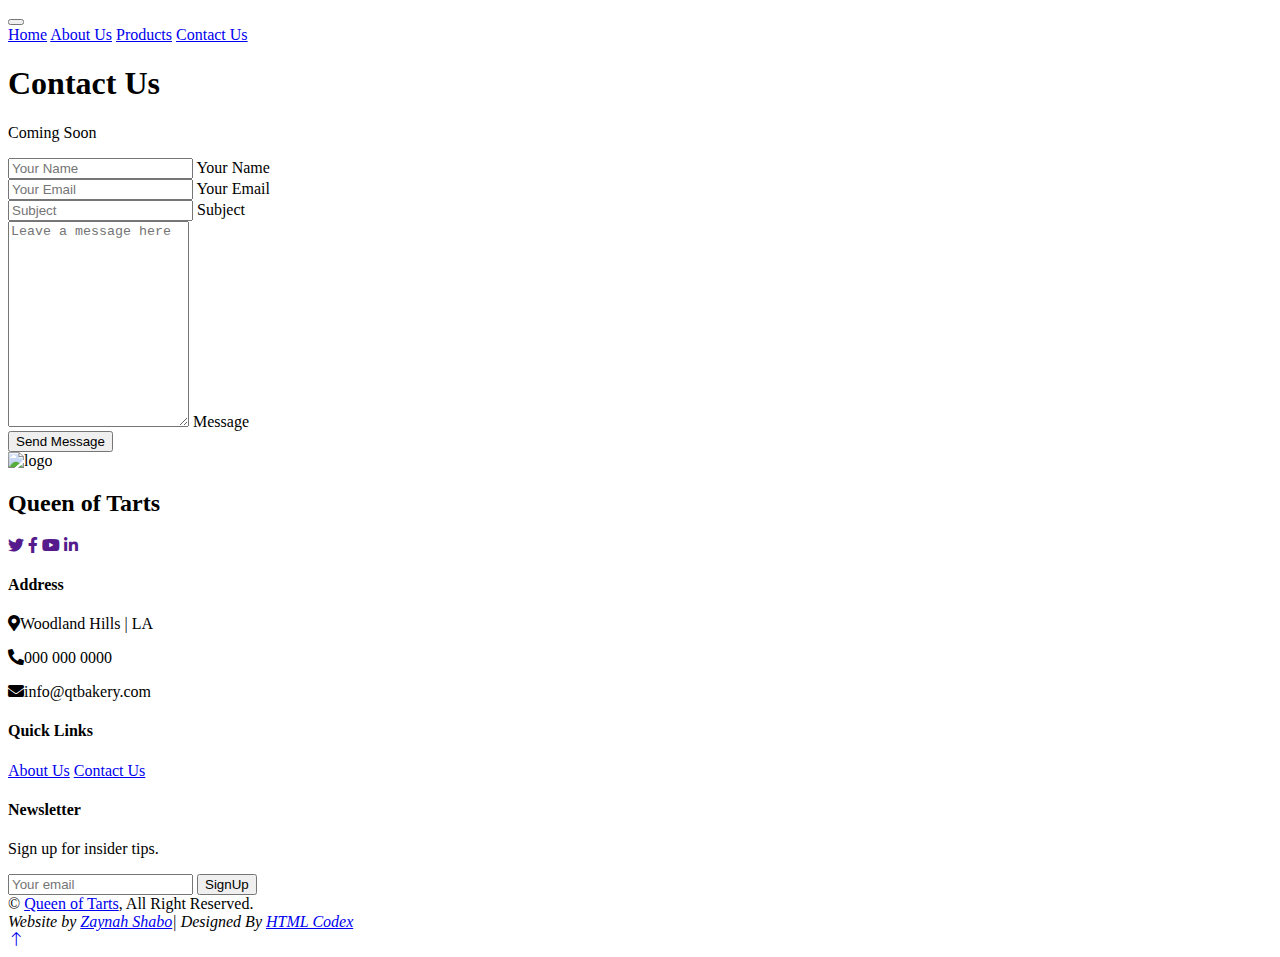
==== contact.html @ 27220030 "Add files via upload" ====
<!DOCTYPE html>
<html lang="en">

<head>
    <meta charset="utf-8">
    <title>Contact Us</title>
    <meta content="width=device-width, initial-scale=1.0" name="viewport">
    <meta content="" name="keywords">
    <meta content="" name="description">

    <!-- Favicon -->
    <link href="img/favicon.ico" rel="icon">

    <!-- Google Web Fonts -->
    <link rel="preconnect" href="https://fonts.googleapis.com">
    <link rel="preconnect" href="https://fonts.gstatic.com" crossorigin>
    <link href="https://fonts.googleapis.com/css2?family=Open+Sans:wght@400;500&family=Lora:wght@600;700&display=swap" rel="stylesheet"> 

    <!-- Icon Font Stylesheet -->
    <link href="https://cdnjs.cloudflare.com/ajax/libs/font-awesome/5.10.0/css/all.min.css" rel="stylesheet">
    <link href="https://cdn.jsdelivr.net/npm/bootstrap-icons@1.4.1/font/bootstrap-icons.css" rel="stylesheet">

    <!-- Libraries Stylesheet -->
    <link href="lib/animate/animate.min.css" rel="stylesheet">
    <link href="lib/owlcarousel/assets/owl.carousel.min.css" rel="stylesheet">

    <!-- Customized Bootstrap Stylesheet -->
    <link href="css/bootstrap.min.css" rel="stylesheet">

    <!-- Template Stylesheet -->
    <link href="css/style.css" rel="stylesheet">
</head>

<body>
    <!-- Spinner Start -->
    <div id="spinner" class="show bg-white position-fixed translate-middle w-100 vh-100 top-50 start-50 d-flex align-items-center justify-content-center">
        <div class="spinner-border text-primary" role="status"></div>
    </div>
    <!-- Spinner End -->


    <!-- Navbar Start -->
    <div class="container-fluid fixed-top px-0 wow fadeIn" data-wow-delay="0.1s">


        <nav class="navbar navbar-expand-lg navbar-light py-lg-0 px-lg-5 wow fadeIn" data-wow-delay="0.1s">
            <a href="index.html" class="navbar-brand ms-4 ms-lg-0">
            </a>
            <button type="button" class="navbar-toggler me-4" data-bs-toggle="collapse" data-bs-target="#navbarCollapse">
                <span class="navbar-toggler-icon"></span>
            </button>
            <div class="collapse navbar-collapse" id="navbarCollapse">
                <div class="navbar-nav ms-auto p-4 p-lg-0">
                    <a href="index.html" class="nav-item nav-link active">Home</a>
                    <a href="index.html#anchor-about" class="nav-item nav-link">About Us</a>
                    <a href="index.html#anchor-products" class="nav-item nav-link">Products</a>
                    <a href="contact.html" class="nav-item nav-link">Contact Us</a>
                </div>
            </div>
        </nav>
    </div>

    <!-- Navbar End -->


    <!-- Contact Start -->
    <div class="container-xxl py-6">
        <div class="container">
            <div class="section-header text-center mx-auto mb-5 wow fadeInUp" data-wow-delay="0.1s" style="max-width: 500px;">
                <h1 class="display-5 mb-3">Contact Us</h1>
                <p>Coming Soon</p>
            </div>
            <div class="row g-5 justify-content-center">
                
                <div class="col-lg-7 col-md-12 wow fadeInUp" data-wow-delay="0.5s">
                    <form>
                        <div class="row g-3">
                            <div class="col-md-6">
                                <div class="form-floating">
                                    <input type="text" class="form-control" id="name" placeholder="Your Name">
                                    <label for="name">Your Name</label>
                                </div>
                            </div>
                            <div class="col-md-6">
                                <div class="form-floating">
                                    <input type="email" class="form-control" id="email" placeholder="Your Email">
                                    <label for="email">Your Email</label>
                                </div>
                            </div>
                            <div class="col-12">
                                <div class="form-floating">
                                    <input type="text" class="form-control" id="subject" placeholder="Subject">
                                    <label for="subject">Subject</label>
                                </div>
                            </div>
                            <div class="col-12">
                                <div class="form-floating">
                                    <textarea class="form-control" placeholder="Leave a message here" id="message" style="height: 200px"></textarea>
                                    <label for="message">Message</label>
                                </div>
                            </div>
                            <div class="col-12">
                                <button class="btn btn-primary rounded-pill py-3 px-5" type="submit">Send Message</button>
                            </div>
                        </div>
                    </form>
                </div>
            </div>
        </div>
    </div>
    <!-- Contact End -->


    <!-- Footer Start -->
    <div class="container-fluid bg-dark footer mt-5 pt-5 wow fadeIn" data-wow-delay="0.1s">
        <div class="container py-5">
            <div class="row g-5">
                <div class="col-lg-3 col-md-6">
                    <img class="logo-crown" src="img/my images/gold crown logo.png" alt="logo">
                    <h2 class="whiteText">Queen of Tarts</h2>
                    <div class="d-flex pt-2">
                        <a class="btn btn-square btn-outline-light rounded-circle me-1" href=""><i class="fab fa-twitter"></i></a>
                        <a class="btn btn-square btn-outline-light rounded-circle me-1" href=""><i class="fab fa-facebook-f"></i></a>
                        <a class="btn btn-square btn-outline-light rounded-circle me-1" href=""><i class="fab fa-youtube"></i></a>
                        <a class="btn btn-square btn-outline-light rounded-circle me-0" href=""><i class="fab fa-linkedin-in"></i></a>
                    </div>
                </div>
                <div class="col-lg-3 col-md-6">
                    <h4 class="text-light mb-4">Address</h4>
                    <p><i class="fa fa-map-marker-alt me-3"></i>Woodland Hills | LA</p>
                    <p><i class="fa fa-phone-alt me-3"></i>000 000 0000</p>
                    <p><i class="fa fa-envelope me-3"></i>info@qtbakery.com</p>
                </div>
                <div class="col-lg-3 col-md-6">
                    <h4 class="text-light mb-4">Quick Links</h4>
                    <a class="btn btn-link" href="#anchor-about">About Us</a>
                    <a class="btn btn-link" href="contact.html">Contact Us</a>
                </div>
                <div class="col-lg-3 col-md-6">
                    <h4 class="text-light mb-4">Newsletter</h4>
                    <p>Sign up for insider tips.</p>
                    <div class="position-relative mx-auto" style="max-width: 400px;">
                        <input class="form-control bg-transparent w-100 py-3 ps-4 pe-5" type="text" placeholder="Your email">
                        <button type="button" class="btn btn-primary py-2 position-absolute top-0 end-0 mt-2 me-2">SignUp</button>
                    </div>
                </div>
            </div>
        </div>
        <div class="container-fluid copyright">
            <div class="container">
                <div class="row">
                    <div class="col-md-6 text-center text-md-start mb-3 mb-md-0">
                        &copy; <a href="#">Queen of Tarts</a>, All Right Reserved.
                    </div>
                    <div class="col-md-6 text-center text-md-end">
                        <em>Website by <a href="https://zaynahshabo.com">Zaynah Shabo</a>| 
                        Designed By <a href="https://htmlcodex.com">HTML Codex</a>
                        </em>
                    </div>
                </div>
            </div>
        </div>
    </div>
    <!-- Footer End -->


    <!-- Back to Top -->
    <a href="#" class="btn btn-lg btn-primary btn-lg-square rounded-circle back-to-top"><i class="bi bi-arrow-up"></i></a>


    <!-- JavaScript Libraries -->
    <script src="https://code.jquery.com/jquery-3.4.1.min.js"></script>
    <script src="https://cdn.jsdelivr.net/npm/bootstrap@5.0.0/dist/js/bootstrap.bundle.min.js"></script>
    <script src="lib/wow/wow.min.js"></script>
    <script src="lib/easing/easing.min.js"></script>
    <script src="lib/waypoints/waypoints.min.js"></script>
    <script src="lib/owlcarousel/owl.carousel.min.js"></script>

    <!-- Template Javascript -->
    <script src="js/main.js"></script>
</body>

</html>
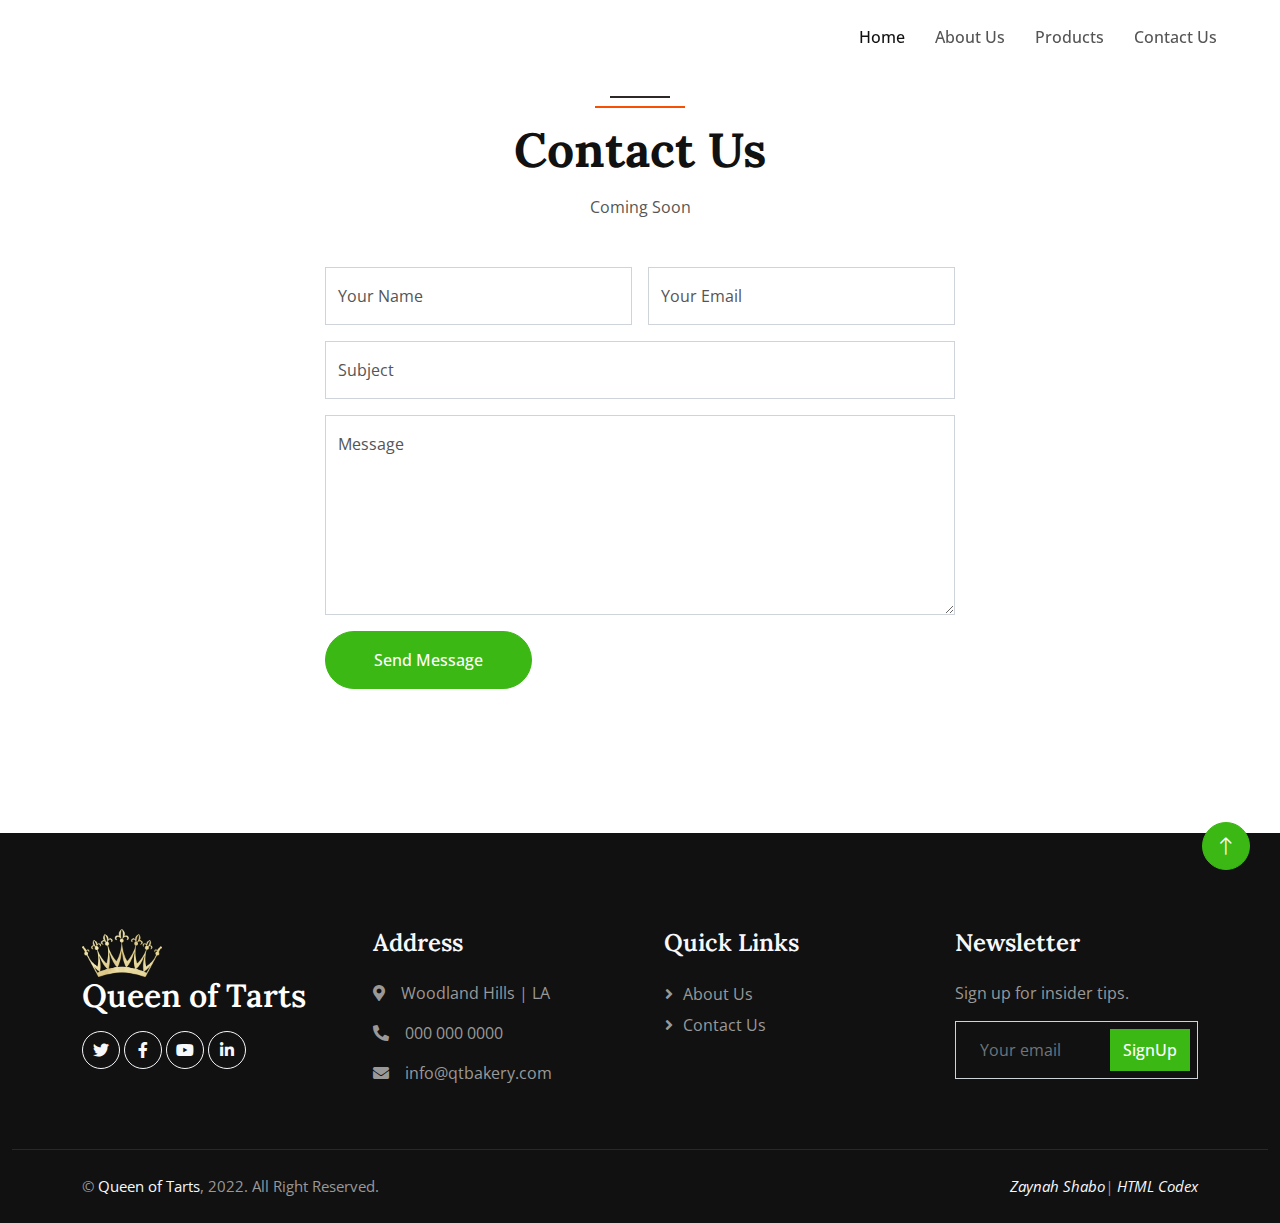
==== commit f12dee73: "Update contact.html" ====
--- a/contact.html
+++ b/contact.html
@@ -150,11 +150,10 @@
             <div class="container">
                 <div class="row">
                     <div class="col-md-6 text-center text-md-start mb-3 mb-md-0">
-                        &copy; <a href="#">Queen of Tarts</a>, All Right Reserved.
+                        &copy; <a href="#">Queen of Tarts</a>, 2022. All Right Reserved.
                     </div>
                     <div class="col-md-6 text-center text-md-end">
-                        <em>Website by <a href="https://zaynahshabo.com">Zaynah Shabo</a>| 
-                        Designed By <a href="https://htmlcodex.com">HTML Codex</a>
+                        <em><a href="https://zaynahshabo.com">Zaynah Shabo</a>| <a href="https://htmlcodex.com">HTML Codex</a>
                         </em>
                     </div>
                 </div>
@@ -180,4 +179,4 @@
     <script src="js/main.js"></script>
 </body>
 
-</html>+</html>
--- a/css/style.css
+++ b/css/style.css
@@ -0,0 +1,407 @@
+/* New */
+.whiteText {
+    color: white;
+}
+
+
+.logo-crown {
+    width: 5rem;
+}
+
+.gold-font {
+    color: #fae7b5;
+    /* font-family: "Roboto" */
+}
+
+.move-right {
+    position: relative;
+    left: 30px;
+    bottom: 30px;
+}
+
+/* End New */
+
+/********** Template CSS **********/
+:root {
+    --primary: #2b2825;
+    --secondary: #F65005;
+    --light: #F7F8FC;
+    --dark: #111111;
+}
+
+.back-to-top {
+    position: fixed;
+    display: none;
+    right: 30px;
+    bottom: 30px;
+    z-index: 99;
+}
+
+.my-6 {
+    margin-top: 6rem;
+    margin-bottom: 6rem;
+}
+
+.py-6 {
+    padding-top: 6rem;
+    padding-bottom: 6rem;
+}
+
+.bg-icon {
+    background: url("../img/my images/bg-icon.png") center center repeat;
+    background-size: contain;
+}
+
+
+/*** Spinner ***/
+#spinner {
+    opacity: 0;
+    visibility: hidden;
+    transition: opacity .5s ease-out, visibility 0s linear .5s;
+    z-index: 99999;
+}
+
+#spinner.show {
+    transition: opacity .5s ease-out, visibility 0s linear 0s;
+    visibility: visible;
+    opacity: 1;
+}
+
+
+/*** Button ***/
+.btn {
+    font-weight: 500;
+    transition: .5s;
+}
+
+.btn.btn-primary,
+.btn.btn-secondary,
+.btn.btn-outline-primary:hover,
+.btn.btn-outline-secondary:hover {
+    color: #FFFFFF;
+}
+
+.btn-square {
+    width: 38px;
+    height: 38px;
+}
+
+.btn-sm-square {
+    width: 32px;
+    height: 32px;
+}
+
+.btn-lg-square {
+    width: 48px;
+    height: 48px;
+}
+
+.btn-square,
+.btn-sm-square,
+.btn-lg-square {
+    padding: 0;
+    display: flex;
+    align-items: center;
+    justify-content: center;
+    font-weight: normal;
+}
+
+
+/*** Navbar ***/
+.fixed-top {
+    transition: .5s;
+}
+
+.top-bar {
+    height: 45px;
+    border-bottom: 1px solid rgba(0, 0, 0, .07);
+}
+
+.navbar .dropdown-toggle::after {
+    border: none;
+    content: "\f107";
+    font-family: "Font Awesome 5 Free";
+    font-weight: 900;
+    vertical-align: middle;
+    margin-left: 8px;
+}
+
+.navbar .navbar-nav .nav-link {
+    padding: 25px 15px;
+    color: #555555;
+    font-weight: 500;
+    outline: none;
+}
+
+.navbar .navbar-nav .nav-link:hover,
+.navbar .navbar-nav .nav-link.active {
+    color: var(--dark);
+}
+
+@media (max-width: 991.98px) {
+    .navbar .navbar-nav {
+        margin-top: 10px;
+        border-top: 1px solid rgba(0, 0, 0, .07);
+        background: #FFFFFF;
+    }
+
+    .navbar .navbar-nav .nav-link {
+        padding: 10px 0;
+    }
+}
+
+@media (min-width: 992px) {
+    .navbar .nav-item .dropdown-menu {
+        display: block;
+        visibility: hidden;
+        top: 100%;
+        transform: rotateX(-75deg);
+        transform-origin: 0% 0%;
+        transition: .5s;
+        opacity: 0;
+    }
+
+    .navbar .nav-item:hover .dropdown-menu {
+        transform: rotateX(0deg);
+        visibility: visible;
+        transition: .5s;
+        opacity: 1;
+    }
+}
+
+
+/*** Header ***/
+.carousel-caption {
+    top: 0;
+    left: 0;
+    right: 0;
+    bottom: 0;
+    display: flex;
+    align-items: center;
+    justify-content: center;
+    text-align: start;
+    z-index: 1;
+}
+
+.carousel-control-prev,
+.carousel-control-next {
+    width: 15%;
+}
+
+.carousel-control-prev-icon,
+.carousel-control-next-icon {
+    width: 3rem;
+    height: 3rem;
+    background-color: var(--primary);
+    border: 10px solid var(--primary);
+    border-radius: 3rem;
+}
+
+@media (max-width: 768px) {
+    #header-carousel .carousel-item {
+        position: relative;
+        min-height: 450px;
+    }
+    
+    #header-carousel .carousel-item img {
+        position: absolute;
+        width: 100%;
+        height: 100%;
+        object-fit: cover;
+    }
+}
+
+.page-header {
+    padding-top: 12rem;
+    padding-bottom: 6rem;
+    background: url(../img/carousel-1.jpg) top right no-repeat;
+    background-size: cover;
+}
+
+.breadcrumb-item+.breadcrumb-item::before {
+    color: #999999;
+}
+
+
+/*** Section Header ***/
+.section-header {
+    position: relative;
+    padding-top: 25px;
+}
+
+.section-header::before {
+    position: absolute;
+    content: "";
+    width: 60px;
+    height: 2px;
+    top: 0;
+    left: 50%;
+    transform: translateX(-50%);
+    background: var(--primary);
+}
+
+.section-header::after {
+    position: absolute;
+    content: "";
+    width: 90px;
+    height: 2px;
+    top: 10px;
+    left: 50%;
+    transform: translateX(-50%);
+    background: var(--secondary);
+}
+
+.section-header.text-start::before,
+.section-header.text-start::after {
+    left: 0;
+    transform: translateX(0);
+}
+
+
+
+/*** About ***/
+.about-img img {
+    position: relative;
+    z-index: 2;
+}
+
+.about-img::before {
+    position: absolute;
+    content: "";
+    top: 0;
+    left: -50%;
+    width: 100%;
+    height: 100%;
+    background-image: -webkit-repeating-radial-gradient(#FFFFFF, #EEEEEE 5px, transparent 5px, transparent 10px);
+    background-image: -moz-repeating-radial-gradient(#FFFFFF, #EEEEEE 5px, transparent 5px, transparent 10px);
+    background-image: -ms-repeating-radial-gradient(#FFFFFF, #EEEEEE 5px, transparent 5px, transparent 10px);
+    background-image: -o-repeating-radial-gradient(#FFFFFF, #EEEEEE 5px, transparent 5px, transparent 10px);
+    background-image: repeating-radial-gradient(#FFFFFF, #EEEEEE 5px, transparent 5px, transparent 10px);
+    background-size: 20px 20px;
+    transform: skew(20deg);
+    z-index: 1;
+}
+
+
+/*** Product ***/
+.nav-pills .nav-item .btn {
+    color: var(--dark);
+}
+
+.nav-pills .nav-item .btn:hover,
+.nav-pills .nav-item .btn.active {
+    color: #FFFFFF;
+}
+
+.product-item {
+    box-shadow: 0 0 45px rgba(0, 0, 0, .07);
+}
+
+.product-item img {
+    transition: .5s;
+}
+
+.product-item:hover img {
+    transform: scale(1.1);
+}
+
+.product-item small a:hover {
+    color: var(--primary) !important;
+}
+
+
+/*** Testimonial ***/
+.testimonial-carousel .owl-item .testimonial-item img {
+    width: 60px;
+    height: 60px;
+}
+
+.testimonial-carousel .owl-item .testimonial-item,
+.testimonial-carousel .owl-item .testimonial-item * {
+    transition: .5s;
+}
+
+.testimonial-carousel .owl-item.center .testimonial-item {
+    background: var(--primary) !important;
+}
+
+.testimonial-carousel .owl-item.center .testimonial-item * {
+    color: #FFFFFF !important;
+}
+
+.testimonial-carousel .owl-item.center .testimonial-item i {
+    color: var(--secondary) !important;
+}
+
+.testimonial-carousel .owl-nav {
+    margin-top: 30px;
+    display: flex;
+    justify-content: center;
+}
+
+.testimonial-carousel .owl-nav .owl-prev,
+.testimonial-carousel .owl-nav .owl-next {
+    margin: 0 12px;
+    width: 50px;
+    height: 50px;
+    display: flex;
+    align-items: center;
+    justify-content: center;
+    color: var(--dark);
+    border: 2px solid var(--primary);
+    border-radius: 50px;
+    font-size: 18px;
+    transition: .5s;
+}
+
+.testimonial-carousel .owl-nav .owl-prev:hover,
+.testimonial-carousel .owl-nav .owl-next:hover {
+    color: #FFFFFF;
+    background: var(--primary);
+}
+
+
+/*** Footer ***/
+.footer {
+    color: #999999;
+}
+
+.footer .btn.btn-link {
+    display: block;
+    margin-bottom: 5px;
+    padding: 0;
+    text-align: left;
+    color: #999999;
+    font-weight: normal;
+    text-transform: capitalize;
+    transition: .3s;
+}
+
+.footer .btn.btn-link::before {
+    position: relative;
+    content: "\f105";
+    font-family: "Font Awesome 5 Free";
+    font-weight: 900;
+    color: #999999;
+    margin-right: 10px;
+}
+
+.footer .btn.btn-link:hover {
+    color: var(--light);
+    letter-spacing: 1px;
+    box-shadow: none;
+}
+
+.footer .copyright {
+    padding: 25px 0;
+    font-size: 15px;
+    border-top: 1px solid rgba(256, 256, 256, .1);
+}
+
+.footer .copyright a {
+    color: var(--light);
+}
+
+.footer .copyright a:hover {
+    color: var(--primary);
+}